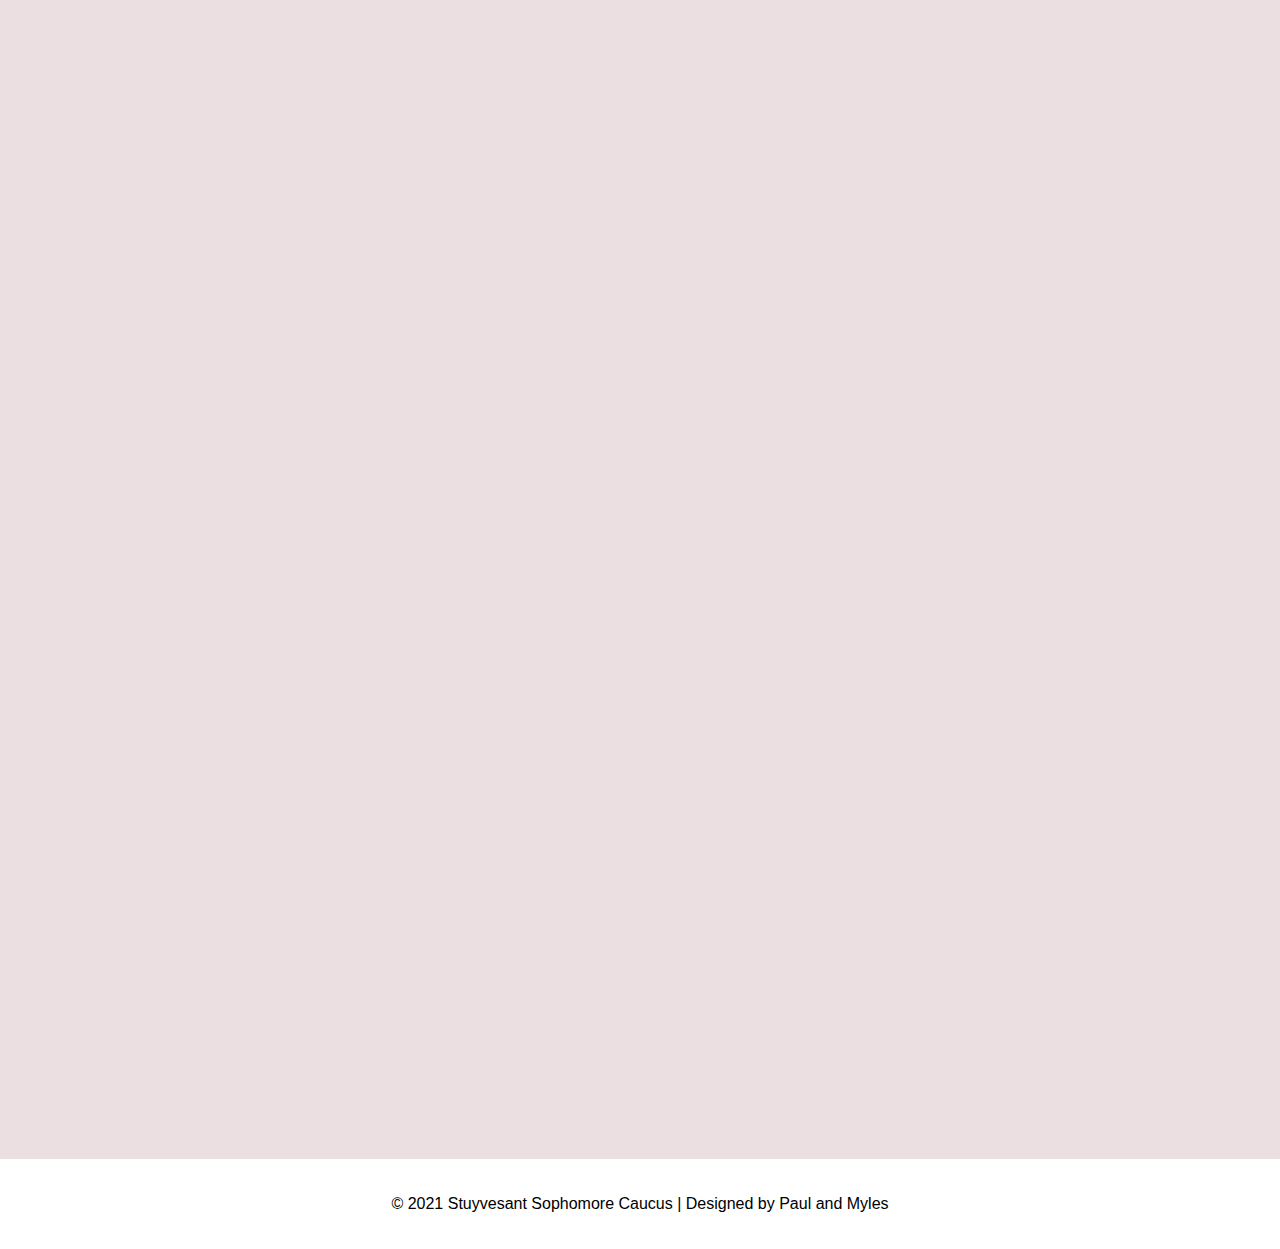
==== index.html @ dafaa921 "Added Newsletters page" ====
<!DOCTYPE html>
<html lang="en">
<head>
    <meta charset="UTF-8">
    <meta name="viewport" content="width=device-width, initial-scale=1.0">
    
    <link rel="stylesheet" href="https://use.typekit.net/emn0ovo.css">

    <link rel="icon" href="images/stuy sophomore caucus.png">
    <link href="styles/style.css" rel="stylesheet">
    <title>Home | Sophomore Caucus</title>

    <!-- Mobile redirect script by https://pagecrafter.com -->
    <script type="text/javascript" src="js/redirection-mobile.js"></script><script type="text/javascript">// <![CDATA[
    SA.redirection_mobile ({
    mobile_url : "pserb.github.io/sophsu-web/mobile.html",
    });
   
   // ]]>
   </script>
</head>
<body>
    <div class="container">
        <div class="menu">
            <table>
                <tr>
                    <td class="logo">
                        <img src="images/stuy sophomore caucus.png">
                    </td>
                    <td class="title">
                        <h1>Sophomore Caucus</h1>
                    </td>
                    <td id="spacer">
                        &nbsp;
                    </td>
                    <td>
                        <ul>
                            <a id="a" href="index.html"><li> Home </li></a>
                            <a id="a" href="team.html"><li>Our Team</li></a>
                            <a id="a" href="study-guides.html"><li>Study Guides</li></a>
                            <a id="a" href="newsletters.html"><li> Newsletters </li></a>
                            <a id="a" target="_blank" href="https://www.stuysu.org/"><li> SU </li></a>
                            <li> <a target="_blank" href="https://www.instagram.com/sophomorecaucus/"><img src="https://static.wixstatic.com/media/01c3aff52f2a4dffa526d7a9843d46ea.png/v1/fill/w_20,h_20,al_c,q_85,usm_0.66_1.00_0.01/Instagram.webp"></a></li>
                            <li> <a target="_blank" href="https://www.facebook.com/StuySophCaucus"><img src="https://static.wixstatic.com/media/0fdef751204647a3bbd7eaa2827ed4f9.png/v1/fill/w_20,h_20,al_c,q_85,usm_0.66_1.00_0.01/Facebook.webp"></a></li>
                            <li> <a target="_blank" href="http://sophomore.stuysu.org/links"><img src="https://static.wixstatic.com/media/d3ee8f_a21cd4b9e8c0499fb0a2f235b6b6d9b0~mv2.png/v1/fill/w_20,h_20,al_c,q_85,usm_0.66_1.00_0.01/d3ee8f_a21cd4b9e8c0499fb0a2f235b6b6d9b0~mv2.webp"></a></li>
                            <li><button id="dark-mode-toggle" class="dark-mode-toggle">Toggle Dark Mode</button></li>
                        </ul>
                    </td>
                </tr>
            </table>
        </div>
        <div class="bg-image"></div>
        <div class="bg-text">
            <h1>Stuyvesant Sophomore Caucus</h1>
        </div>
        <div class="body">
            <table id="main">
                <tr>
                    <td class="event-list">
                        <ul>
                            <li id="head">
                                <h1>Important Dates</h1>
                            </li>
                            <li>
                                <h1 id="date">01/23/2021</h1>
                            </br>
                                <h1 id="title">Escape Room Signups Live!</h1>
                                <p>
                                    Keep your visitors in the know. Want to make this content your own? Just add your images, text and links, or connect to data from your collection.
                                </p>
                            </li>
                            <li>
                                <h1 id="date">02/00/2021</h1>
                            </br>
                                <h1 id="title">Did You Know? You Can Customize This Content</h1>
                                <p>
                                    Keep your visitors in the know. Want to make this content your own? Just add your images, text and links, or connect to data from your collection.
                                </p>
                            </li>
                        </ul>
                    </td>
                    <td>
                        <table class="content">
                            <tr>
                                <td id="img">
                                    <img src="https://static.wixstatic.com/media/459cac_5a6deec3ebb74bc1934a4e916432de82~mv2.png/v1/fill/w_380,h_380,fp_0.50_0.50,q_90/459cac_5a6deec3ebb74bc1934a4e916432de82~mv2.webp">
                                </td>
                                <td id="content-body">
                                    <h1>Come to our Escape Room and ESCAPE STUY</h1>
                                    <p>Looking for a way to reconnect with old friends 😜? Join the Sophomore Caucus for our virtual ❗ Escape Stuy ❗ event!</p>
                                </td>
                            </tr>
                            <tr class="spacer"></tr>
                            <tr>
                                <td id="img">
                                    <img src="https://static.wixstatic.com/media/459cac_b0df8cb7dd724afb9c2ac0c81e5ff3d8~mv2.png/v1/fill/w_380,h_380,fp_0.50_0.50,q_90/459cac_b0df8cb7dd724afb9c2ac0c81e5ff3d8~mv2.webp">
                                </td>
                                <td id="content-body">
                                    <h1>🚨Virologist Panel + Extra Credit Alert! 🚨</h1>
                                    <p>As a reminder, the Sophomore Caucus is excited to announce that we will be joined by 💫five highly skilled virologists for our 🧪Virologist Panel🥼!</p>
                                </td>
                            </tr>
                            <tr class="spacer"></tr>
                            <tr>
                                <td id="img">
                                    <img src="https://static.wixstatic.com/media/459cac_b0df8cb7dd724afb9c2ac0c81e5ff3d8~mv2.png/v1/fill/w_380,h_380,fp_0.50_0.50,q_90/459cac_b0df8cb7dd724afb9c2ac0c81e5ff3d8~mv2.webp">
                                </td>
                                <td id="content-body">
                                    <h1>🚨Virologist Panel + Extra Credit Alert! 🚨</h1>
                                    <p>As a reminder, the Sophomore Caucus is excited to announce that we will be joined by 💫five highly skilled virologists for our 🧪Virologist Panel🥼!</p>
                                </td>
                            </tr>
                            <tr class="spacer"></tr>
                            <tr>
                                <td id="img">
                                    <img src="https://static.wixstatic.com/media/459cac_b0df8cb7dd724afb9c2ac0c81e5ff3d8~mv2.png/v1/fill/w_380,h_380,fp_0.50_0.50,q_90/459cac_b0df8cb7dd724afb9c2ac0c81e5ff3d8~mv2.webp">
                                </td>
                                <td id="content-body">
                                    <h1>🚨Virologist Panel + Extra Credit Alert! 🚨</h1>
                                    <p>As a reminder, the Sophomore Caucus is excited to announce that we will be joined by 💫five highly skilled virologists for our 🧪Virologist Panel🥼!</p>
                                </td>
                            </tr>
                            <tr class="spacer"></tr>
                            <tr>
                                <td id="img">
                                    <img src="https://static.wixstatic.com/media/459cac_b0df8cb7dd724afb9c2ac0c81e5ff3d8~mv2.png/v1/fill/w_380,h_380,fp_0.50_0.50,q_90/459cac_b0df8cb7dd724afb9c2ac0c81e5ff3d8~mv2.webp">
                                </td>
                                <td id="content-body">
                                    <h1>🚨Virologist Panel + Extra Credit Alert! 🚨</h1>
                                    <p>As a reminder, the Sophomore Caucus is excited to announce that we will be joined by 💫five highly skilled virologists for our 🧪Virologist Panel🥼!</p>
                                </td>
                            </tr>
                        </table>
                    </td>
                </tr>
            </table>
        </div>
    </div>
</br>
</br>
    <center><p>© 2021 Stuyvesant Sophomore Caucus | Designed by Paul and Myles</p></center>
</br>
</br>
<script type="text/javascript" src="js/darkModeToggle.js"></script>
</body>
</html>
---- styles/style.css ----
*{
    margin: 0;
    padding: 0;
    font-family: futura-pt, sans-serif;
}
:root {
    --color-light: #ebdfe1;
    --color-dark: #47556c;
    --btn-color-dark: #343e4e;
    --btn-color-light: #cfc5c7;

    --foreground: var(--color-dark);
    --background: var(--color-light);
    --btn-color: var(--btn-color-light);
}
.darkmode {
    --color-light: #ebdfe1;
    --color-dark: #47556c;
    --btn-color-dark: #343e4e;
    --btn-color-light: #cfc5c7;

    --foreground: var(--color-light);
    --background: var(--color-dark);
    --btn-color: var(--btn-color-dark);
    
}
.dark-mode-toggle {
    transition: color 0.4s ease-in;
    -webkit-appearance: none;
    border: none;
    outline: none;
    z-index: 100;
    color: var(--foreground);
    background: var(--btn-color);
    border-radius: 1.2vw;
    padding: 1vw;
    cursor: pointer;
    letter-spacing: 1.4px;
    font-size: 1vw;
    margin-top: -1vw;
  }
  .dark-label {
    transition: all 0.4s ease-in;
      color: var(--foreground);
      margin-left: 1.5vw;
      margin-top: -1vw;
  }
.container {
    transition: all 0.4s ease-in;
    position: relative;
    width: 100%;
    height: auto;
    background: var(--background);
}
div.menu {
    width: fit-content;
    height: fit-content;
    padding-bottom: 2vw;
}
.menu ul {
    display: inline-flex;
    margin-top: 1vw;
}
.menu ul li {
    transition: all 0.4s ease-in;
    text-decoration: none;
    list-style: none;
    margin: 0 1.6vw;
    color: var(--foreground);
    cursor: pointer;
    font-size: 1vw;
    letter-spacing: 3px;
    font-weight: 700px;
    font-style: normal;
}
.menu #a {
    text-decoration: none;
}
.menu ul li:hover {
    color: #88a3ce;
}
.logo {
    padding-left: 3vw;
}
.logo img {
    width: 6vw;
    padding: 1vw;
}
.title {
    padding: 1.4vw;
}
.title h1{
    transition: all 0.4s ease-in;
    color: var(--foreground);
    font-size: 1.4vw;
}
.menu #spacer {
    width: 1vw;
}
.bg-image {
    background-image: url("../images/stuy-blur.png");

    height: 36vw;

    background-position: center;
    background-repeat: no-repeat;
    background-size: cover;

    background-attachment: fixed;
    background-position: center;
    background-repeat: no-repeat;
    background-size: cover;
}
.bg-text {
    background: rgb(8,0,0);
    background: linear-gradient(180deg, rgba(8,0,0,0) 0%, rgba(0,0,0,0.6018382352941176) 100%);
    color: white;
    font-size: 2.2vw;
    letter-spacing: 6px;
    font-weight: bold;
    position: absolute;
    z-index: 2;
    height: 22vw;
    width: 100%;
    text-align: center;
    margin-top: -22vw;
}
.body #main {
    padding-top: 2vw;
    padding-left: 3vw;
    padding-right: 3vw;
}
.event-list {
    vertical-align: top;
    padding: 0.6vw;
    width: 20vw;
    background: #a33b3b;
}
.event-list ul li {
    list-style: none;
    padding-top: 2vw;
    padding-left: 1.6vw;
    padding-right: 1.6vw;
}
.event-list #date {
    color: #83c2e0;
    font-size: 2vw;
}
.event-list #title {
    color: white;
    font-size: 1.6vw;
}
.event-list p {
    padding-top: 0.69vw;
    color: white;
    font-size: 1.2vw;
}
.event-list #head {
    font-family: acumin-pro-wide, sans-serif;
    font-size: 1vw;
    letter-spacing: 1px;
    font-weight: 700px;
    font-style: normal;
    color: white;
}
.content {
    padding-left: 2vw;
}
.content h1 {
    transition: all 0.4s ease-in;
    color: var(--foreground);
    text-align: center;
    font-size: 3vw;
    letter-spacing: 6px;
}
.content #p {
    transition: all 0.4s ease-in;
    color: var(--foreground);
    text-align: center;
    font-size: 1vw;
    letter-spacing: 2px;
    padding-top: 1.5vw;
    padding-bottom: 2vw;
}
.team-members img {
    padding-right: 2vw;
    width: 14vw;
}
.team-members #dababy {
    width: 17.4vw;
}
.team-members p {
    transition: all 0.4s ease-in;
    padding-top: 1vw;
    padding-bottom: 1vw;
    color: var(--foreground);
    font-size: 1.2vw;
    width: 14vw;
    word-wrap: break-word;
}
.team-members #p-text {
    vertical-align: top;
    text-align: center;
}
.team-members table {
    padding-bottom: 4vw;
}
.content h1 {
    opacity: 0;
    animation: fadeIn 1s 1;
    animation-fill-mode: forwards;
}
.content h1:nth-child(5n+1){
    animation-delay: 2.2s;
}
.content #p {
    opacity: 0;
    animation: fadeIn 1s 1;
    animation-fill-mode: forwards;
}
.content #p:nth-child(5n+2) {
    animation-delay: 2.4s;
}
.team-members img {
    opacity: 0;
    animation: fadeIn 1s 1;
    animation-fill-mode: forwards;
}
.team-members img:nth-child(5n+1) {
    animation-delay: 2.6s;
}
.team-members p {
    opacity: 0;
    animation: fadeIn 1s 1;
    animation-fill-mode: forwards;
}
.team-members p:nth-child(5n+1) {
    animation-delay: 2.8s;
}
.spacer {
    height: 1.4vw;
}
.content #content-body {
    padding-left: 2vw;
}
.content #content-body h1 {
    transition: all 0.4s ease-in;
    color: var(--foreground);
    font-size: 2vw;
    margin-top: -6vw;
}
.content #content-body p {
    transition: all 0.4s ease-in;
    color: var(--foreground);
    font-size: 1.4vw;
    padding-top: 0.5vw;
    padding-left: 0.26vw;
}
.content #img img{
    width: 20vw;
}

@keyframes fadeIn {
    0% {
      opacity: 0.0;
    }
    100% {
      opacity: 1.0;
    }
}
.menu table td {
    opacity: 0;
    animation: fadeIn 1s 1;
    animation-fill-mode: forwards;
}
.menu table td:nth-child(5n+1) {
    animation-delay: 0.2s;
}
.menu table td:nth-child(5n+2) {
    animation-delay: 0.35s;
}
.menu table td:nth-child(5n+3) {
    animation-delay: 0.5s;
}
.menu ul li {
    opacity: 0;
    animation: fadeIn 1s 1;
    animation-fill-mode: forwards;
}
.menu table td ul #a {
    opacity: 0;
    animation: fadeIn 1s 1;
    animation-fill-mode: forwards;
}
.menu table td ul #a:nth-child(5n+1){
    animation-delay: 0.65s;
}
.menu table td ul #a:nth-child(5n+2){
    animation-delay: 0.8s;
}
.menu table td ul #a:nth-child(5n+3){
    animation-delay: 0.95s;
}
  .menu td ul #a:nth-child(5n+4) {
    animation-delay: 1.1s;
  }
  .menu td ul #a:nth-child(5n+5) {
    animation-delay: 1.25s;
  }
  .menu ul li:nth-child(5n+6) {
    animation-delay: 1.4s;
  }
  .menu ul li:nth-child(5n+7) {
    animation-delay: 1.55s;
  }
  .menu ul li:nth-child(5n+8) {
    animation-delay: 1.7s;
  }
  .menu ul li:nth-child(5n+9) {
    animation-delay: 1.85s;
  }

.bg-image {
    opacity: 0;
    animation: fadeIn 1s 1;
    animation-fill-mode: forwards;
}
.bg-image:nth-child(5n+2){
    animation-delay: 2s;
}
.bg-text {
    opacity: 0;
    animation: fadeIn 1s 1;
    animation-fill-mode: forwards;
}
.bg-text:nth-child(5n+3){
    animation-delay: 2s;
}
.event-list {
    opacity: 0;
    animation: fadeIn 1s 1;
    animation-fill-mode: forwards;
}
.event-list:nth-child(5n+1){
    animation-delay: 2.2s;
}
.content {
    opacity: 0;
    animation: fadeIn 1s 1;
    animation-fill-mode: forwards;
}
.content:nth-child(5n+1){
    animation-delay: 2.2s;
}
.general-body {
    text-align: center;
    padding-top: 1vw;
    margin: auto;
    width: 70%;
}
.general-body table {
    margin: auto;
}
.general-body h1 {
    transition: 0.4s ease-in;
    color: var(--foreground);
    font-size: 3vw;
}
.general-body p {
    transition: 0.4s ease-in;
    color: var(--foreground);
    font-size: 2vw;
}
.our-team {
    padding-top: 1vw;
}
.our-team #images img {
    width: 12vw;
    padding: 2vw;
}
.our-team #description h2 {
    transition: 0.4s ease-in;
    color: var(--foreground);
    margin-top: -2vw;
    font-size: 2vw;
    line-height: 4vw;
}
.our-team #description p {
    transition: 0.4s ease-in;
    color: var(--foreground);
    font-size: 1.4vw;
    word-wrap: break-word;
    margin-top: -2vw;
    padding: 2vw;
}
.our-team #description td {
    vertical-align: top;
    text-align: center;
}
.our-team tr td {
    width: 12vw;
}
.general-body h1 {
    opacity: 0;
    animation: fadeIn 1s 1;
    animation-fill-mode: forwards;
}
.general-body h1:nth-child(5n+1) {
    animation-delay: 2.2s;
}
.general-body p {
    opacity: 0;
    animation: fadeIn 1s 1;
    animation-fill-mode: forwards;
}
.general-body p:nth-child(5n+2) {
    animation-delay: 2.2s;
}
.our-team #images img {
    opacity: 0;
    animation: fadeIn 1s 1;
    animation-fill-mode: forwards;
}
.our-team #images img:nth-child(5n+1) {
    animation-delay: 2.4s;
}
.our-team #description h2 {
    opacity: 0;
    animation: fadeIn 1s 1;
    animation-fill-mode: forwards;
}
.our-team #description h2:nth-child(5n+1) {
    animation-delay: 2.6s;
}
.our-team #description p {
    opacity: 0;
    animation: fadeIn 1s 1;
    animation-fill-mode: forwards;
}
.our-team #description p:nth-child(5n+2) {
    animation-delay: 2.8s;
}
.general-body #study-p {
    padding-top: 1vw;
}
#h2 {
    padding-top: 4vw;
    padding-bottom: 0.6vw;
    transition: 0.4s ease-in;
    color: var(--foreground);
    font-size: 2.3vw;
    letter-spacing: 1px;
    opacity: 0;
    animation: fadeIn 1s 1;
    animation-fill-mode: forwards;
}
#h2:nth-child(5n+1){
    animation-delay: 2.8s;
}
#dept-p-alt {
    transition: 0.4s ease-in;
    color: var(--foreground);
    font-size: 1.4vw;
    padding-left: 2vw;
    padding-right: 2vw;
    padding-bottom: 3vw;
}
#dept-p {
    transition: 0.4s ease-in;
    color: var(--foreground);
    font-size: 1.4vw;
    padding-left: 2vw;
    padding-right: 2vw;
    text-align: top;
}
.study-img {
    background-image: url(../images/temp-study-img.png);
    background-repeat: no-repeat;
    background-position: top center;
    height: 20vw;
    width: 20vw;
    background-size: 20vw;
    vertical-align: bottom;
    text-align: center;
    padding: 1vw;
}
.study-img p {
    font-size: 1.6vw;
}
.study-txt {
    color: var(--foreground);
    background: var(--btn-color);
    border-radius: 1vw;
    padding-top: 1vw;
    padding-bottom: 1vw;
}
.study-img {
    opacity: 0;
    animation: fadeIn 1s 1;
    animation-fill-mode: forwards;
}
.study-img {
    animation-delay: 2.4s;
}
.newsletter-img {
    background-image: url(https://static.wixstatic.com/media/459cac_2dda8e879ba840ea9ecefa01f84c5601~mv2.png/v1/fill/w_584,h_779,al_c,q_90,usm_0.66_1.00_0.01/459cac_2dda8e879ba840ea9ecefa01f84c5601~mv2.webp);
    background-repeat: no-repeat;
    background-position: top center;
    height: 30vw;
    width: 30vw;
    background-size: 30vw;
    vertical-align: bottom;
    text-align: center;
    padding: 1vw;
}
.newsletter-txt {
    color: var(--foreground);
    background: var(--btn-color);
    border-radius: 1.5vw;
    padding-top: 2vw;
    padding-bottom: 2vw;
    margin-bottom: -2vw;
}
#news-spacer {
    height: 4vw;
}
.newsletter-img {
    opacity: 0;
    animation: fadeIn 1s 1;
    animation-fill-mode: forwards;
}
.newsletter-img:nth-child(5n+1) {
    animation-delay: 2.4s;
}
.newsletter-img:nth-child(5n+2) {
    animation-delay: 2.4s;
}
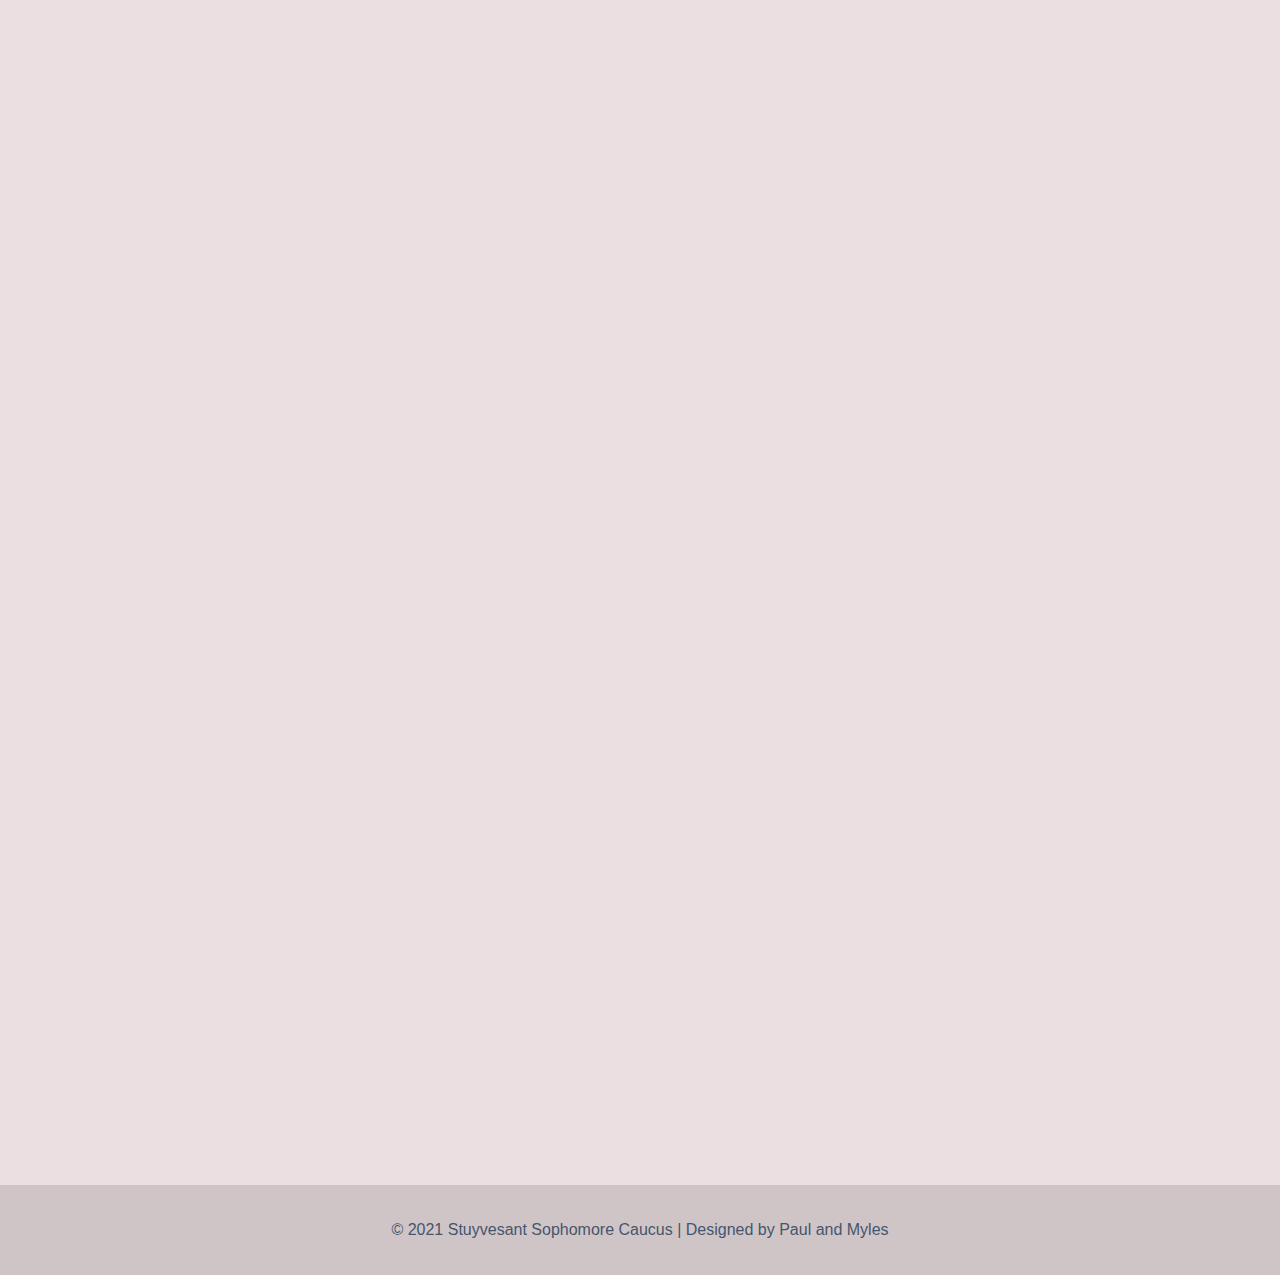
==== commit 1ce70e4b: "Updated credits" ====
--- a/index.html
+++ b/index.html
@@ -86,7 +86,7 @@
                                     <img src="https://static.wixstatic.com/media/459cac_5a6deec3ebb74bc1934a4e916432de82~mv2.png/v1/fill/w_380,h_380,fp_0.50_0.50,q_90/459cac_5a6deec3ebb74bc1934a4e916432de82~mv2.webp">
                                 </td>
                                 <td id="content-body">
-                                    <h1>Come to our Escape Room and ESCAPE STUY</h1>
+                                    <a id="a" href="#"><h1>Come to our Escape Room and ESCAPE STUY</h1></a>
                                     <p>Looking for a way to reconnect with old friends 😜? Join the Sophomore Caucus for our virtual ❗ Escape Stuy ❗ event!</p>
                                 </td>
                             </tr>
@@ -136,11 +136,13 @@
             </table>
         </div>
     </div>
+    <div class="footer">
 </br>
 </br>
     <center><p>© 2021 Stuyvesant Sophomore Caucus | Designed by Paul and Myles</p></center>
 </br>
 </br>
+</div>
 <script type="text/javascript" src="js/darkModeToggle.js"></script>
 </body>
 </html>--- a/styles/style.css
+++ b/styles/style.css
@@ -51,6 +51,7 @@
     width: 100%;
     height: auto;
     background: var(--background);
+    padding-bottom: 2vw;
 }
 div.menu {
     width: fit-content;
@@ -73,10 +74,10 @@
     font-weight: 700px;
     font-style: normal;
 }
-.menu #a {
+#a {
     text-decoration: none;
 }
-.menu ul li:hover {
+#a li:hover {
     color: #88a3ce;
 }
 .logo {
@@ -442,6 +443,7 @@
 }
 .general-body #study-p {
     padding-top: 1vw;
+    padding-bottom: 1vw;
 }
 #h2 {
     padding-top: 4vw;
@@ -463,7 +465,7 @@
     font-size: 1.4vw;
     padding-left: 2vw;
     padding-right: 2vw;
-    padding-bottom: 3vw;
+    padding-bottom: 8vw;
 }
 #dept-p {
     transition: 0.4s ease-in;
@@ -472,6 +474,36 @@
     padding-left: 2vw;
     padding-right: 2vw;
     text-align: top;
+}
+#dept-p-special {
+    transition: 0.4s ease-in;
+    color: var(--foreground);
+    font-size: 1.4vw;
+    text-align: top;
+}
+#dept-p {
+    opacity: 0;
+    animation: fadeIn 1s 1;
+    animation-fill-mode: forwards;
+}
+#dept-p {
+    animation-delay: 2.4s;
+}
+#dept-p-special {
+    opacity: 0;
+    animation: fadeIn 1s 1;
+    animation-fill-mode: forwards;
+}
+#dept-p-special {
+    animation-delay: 2.4s;
+}
+#dept-p-alt {
+    opacity: 0;
+    animation: fadeIn 1s 1;
+    animation-fill-mode: forwards;
+}
+#dept-p-alt {
+    animation-delay: 2.4s;
 }
 .study-img {
     background-image: url(../images/temp-study-img.png);
@@ -502,6 +534,9 @@
 .study-img {
     animation-delay: 2.4s;
 }
+.study-guides-table {
+    padding-top: 1vw;
+}
 .newsletter-img {
     background-image: url(https://static.wixstatic.com/media/459cac_2dda8e879ba840ea9ecefa01f84c5601~mv2.png/v1/fill/w_584,h_779,al_c,q_90,usm_0.66_1.00_0.01/459cac_2dda8e879ba840ea9ecefa01f84c5601~mv2.webp);
     background-repeat: no-repeat;
@@ -524,6 +559,9 @@
 #news-spacer {
     height: 4vw;
 }
+#team-spacer {
+    width: 4vw;
+}
 .newsletter-img {
     opacity: 0;
     animation: fadeIn 1s 1;
@@ -534,4 +572,79 @@
 }
 .newsletter-img:nth-child(5n+2) {
     animation-delay: 2.4s;
+}
+.search-bar-container {
+    margin: auto;
+    position: relative;
+    width: 30vw;
+    height: 2.4vw;
+    transition: 0.4s ease-in;
+    border: 4px solid var(--foreground);
+    padding: 0 10px;
+    border-radius: 50px;
+}
+.elementsContainer {
+    width: 100%;
+    height: 100%;
+    vertical-align: middle;
+}
+#search-text {
+    border: none;
+    transition: 0.4s ease-in;
+    background: var(--background);
+    height: 100%;
+    width: 100%;
+    padding: 0px 5px;
+    border-radius: 50px;
+    font-size: 1.4vw;
+    font-family: futura-pt, sans-serif;
+    color: var(--foreground);
+    letter-spacing: 1px;
+}
+#search-text:focus {
+    outline: none;
+}
+#search-button {
+    border: none;
+    outline: none;
+    font-size: 1.6vw;
+    border-radius: 50px;
+    transition: 0.4s ease-in;
+    background: var(--background);
+}
+#search-button:hover {
+    transition: 0.4s ease-in;
+    background: var(--btn-color);
+}
+#search-type {
+    border: none;
+    transition: 0.4s ease-in;
+    background: var(--background);
+    height: 100%;
+    width: 100%;
+    padding: 0 5px;
+    border-radius: 50px;
+    font-size: 1.4vw;
+    font-family: futura-pt, sans-serif;
+    color: var(--foreground);
+    letter-spacing: 1px;
+}
+#search-type:focus {
+    outline: none;
+}
+#search-type:hover {
+    transition: 0.4s ease-in;
+    background: var(--btn-color);
+}
+.search-bar-container {
+    opacity: 0;
+    animation: fadeIn 1s 1;
+    animation-fill-mode: forwards;
+}
+.search-bar-container {
+    animation-delay: 2.2s;
+}
+.footer {
+    background: var(--btn-color);
+    color: var(--foreground);
 }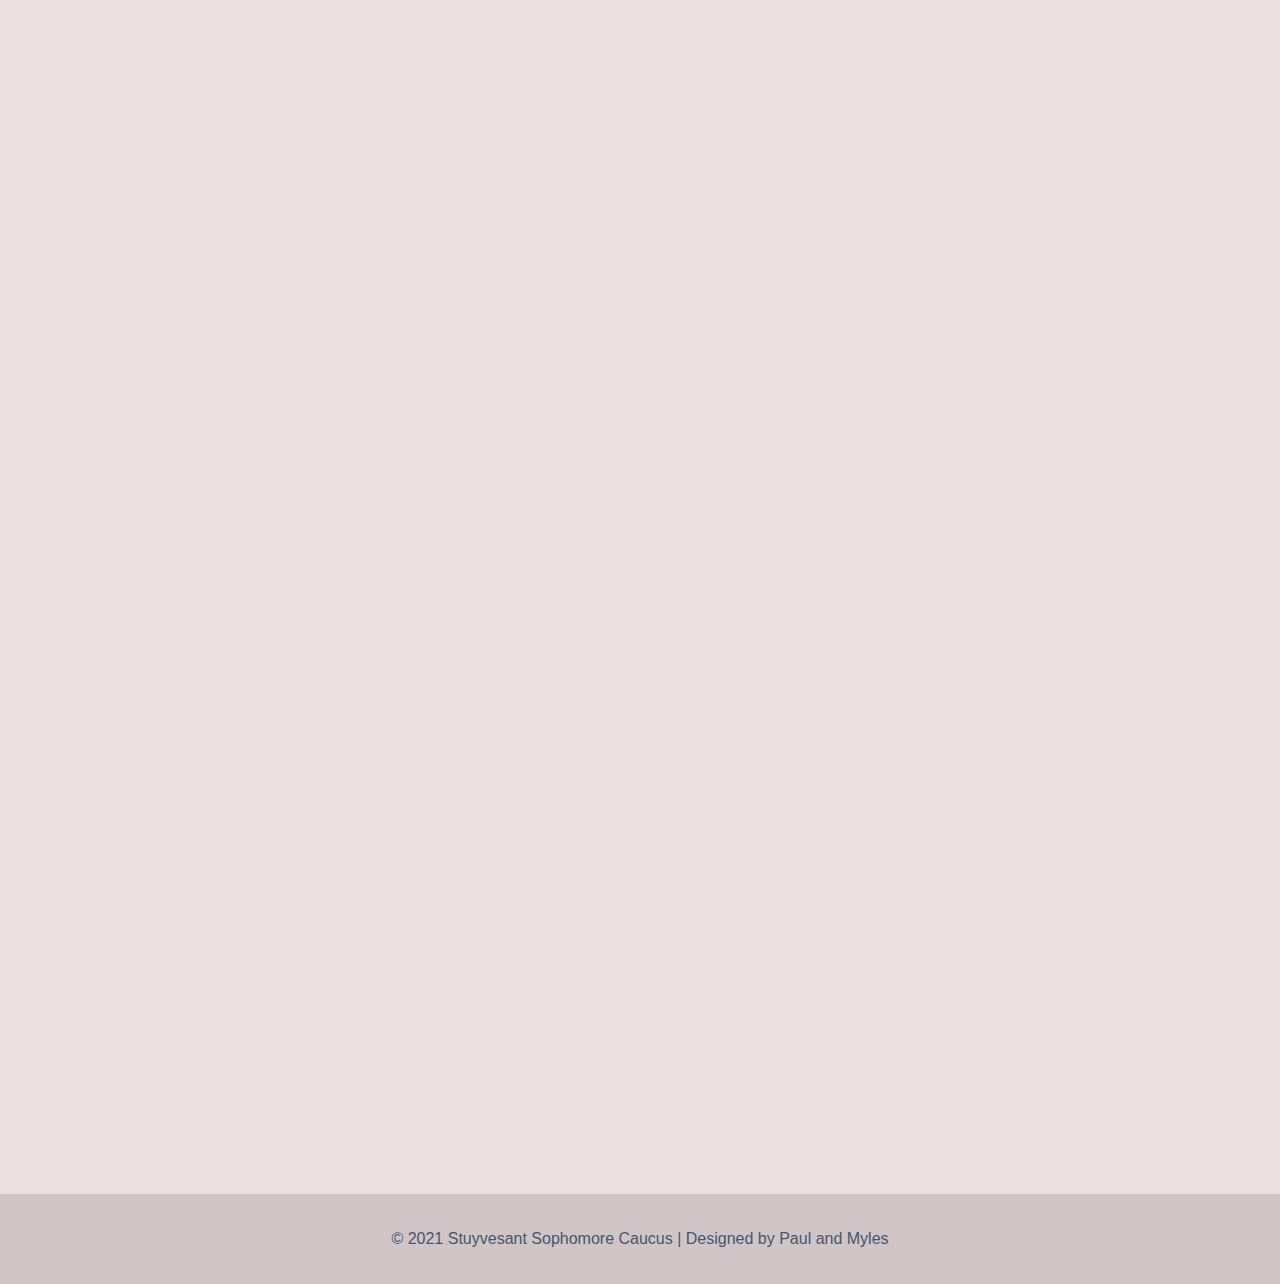
==== commit 2e65fed4: "[Gripes 1-4] More options to go home, menu sizing" ====
--- a/index.html
+++ b/index.html
@@ -25,10 +25,10 @@
             <table>
                 <tr>
                     <td class="logo">
-                        <img src="images/stuy sophomore caucus.png">
+                        <a href="index.html"><img src="images/stuy sophomore caucus.png"></a>
                     </td>
                     <td class="title">
-                        <h1>Sophomore Caucus</h1>
+                        <a href="index.html"><h1>Sophomore Caucus</h1></a>
                     </td>
                     <td id="spacer">
                         &nbsp;
@@ -40,9 +40,9 @@
                             <a id="a" href="study-guides.html"><li>Study Guides</li></a>
                             <a id="a" href="newsletters.html"><li> Newsletters </li></a>
                             <a id="a" target="_blank" href="https://www.stuysu.org/"><li> SU </li></a>
+                            <a id="a" target="_blank" href="http://sophomore.stuysu.org/links"><li>Links</li></a>
                             <li> <a target="_blank" href="https://www.instagram.com/sophomorecaucus/"><img src="https://static.wixstatic.com/media/01c3aff52f2a4dffa526d7a9843d46ea.png/v1/fill/w_20,h_20,al_c,q_85,usm_0.66_1.00_0.01/Instagram.webp"></a></li>
                             <li> <a target="_blank" href="https://www.facebook.com/StuySophCaucus"><img src="https://static.wixstatic.com/media/0fdef751204647a3bbd7eaa2827ed4f9.png/v1/fill/w_20,h_20,al_c,q_85,usm_0.66_1.00_0.01/Facebook.webp"></a></li>
-                            <li> <a target="_blank" href="http://sophomore.stuysu.org/links"><img src="https://static.wixstatic.com/media/d3ee8f_a21cd4b9e8c0499fb0a2f235b6b6d9b0~mv2.png/v1/fill/w_20,h_20,al_c,q_85,usm_0.66_1.00_0.01/d3ee8f_a21cd4b9e8c0499fb0a2f235b6b6d9b0~mv2.webp"></a></li>
                             <li><button id="dark-mode-toggle" class="dark-mode-toggle">Toggle Dark Mode</button></li>
                         </ul>
                     </td>
--- a/styles/style.css
+++ b/styles/style.css
@@ -51,12 +51,12 @@
     width: 100%;
     height: auto;
     background: var(--background);
-    padding-bottom: 2vw;
+    padding-bottom: 4vw;
 }
 div.menu {
     width: fit-content;
     height: fit-content;
-    padding-bottom: 2vw;
+    padding-bottom: 0.7vw;
 }
 .menu ul {
     display: inline-flex;
@@ -94,6 +94,9 @@
     transition: all 0.4s ease-in;
     color: var(--foreground);
     font-size: 1.4vw;
+}
+.title a {
+    text-decoration: none;
 }
 .menu #spacer {
     width: 1vw;
@@ -288,32 +291,33 @@
     animation: fadeIn 1s 1;
     animation-fill-mode: forwards;
 }
-.menu table td ul #a {
-    opacity: 0;
-    animation: fadeIn 1s 1;
-    animation-fill-mode: forwards;
-}
-.menu table td ul #a:nth-child(5n+1){
+#a {
+    opacity: 0;
+    animation: fadeIn 1s 1;
+    animation-fill-mode: forwards;
+}
+#a:nth-child(5n+1){
     animation-delay: 0.65s;
 }
-.menu table td ul #a:nth-child(5n+2){
+#a:nth-child(5n+2){
     animation-delay: 0.8s;
 }
-.menu table td ul #a:nth-child(5n+3){
+#a:nth-child(5n+3){
     animation-delay: 0.95s;
 }
-  .menu td ul #a:nth-child(5n+4) {
+#a:nth-child(5n+4) {
     animation-delay: 1.1s;
   }
-  .menu td ul #a:nth-child(5n+5) {
+#a:nth-child(5n+5) {
     animation-delay: 1.25s;
   }
-  .menu ul li:nth-child(5n+6) {
+#a:nth-child(5n+6) {
     animation-delay: 1.4s;
   }
   .menu ul li:nth-child(5n+7) {
     animation-delay: 1.55s;
   }
+
   .menu ul li:nth-child(5n+8) {
     animation-delay: 1.7s;
   }
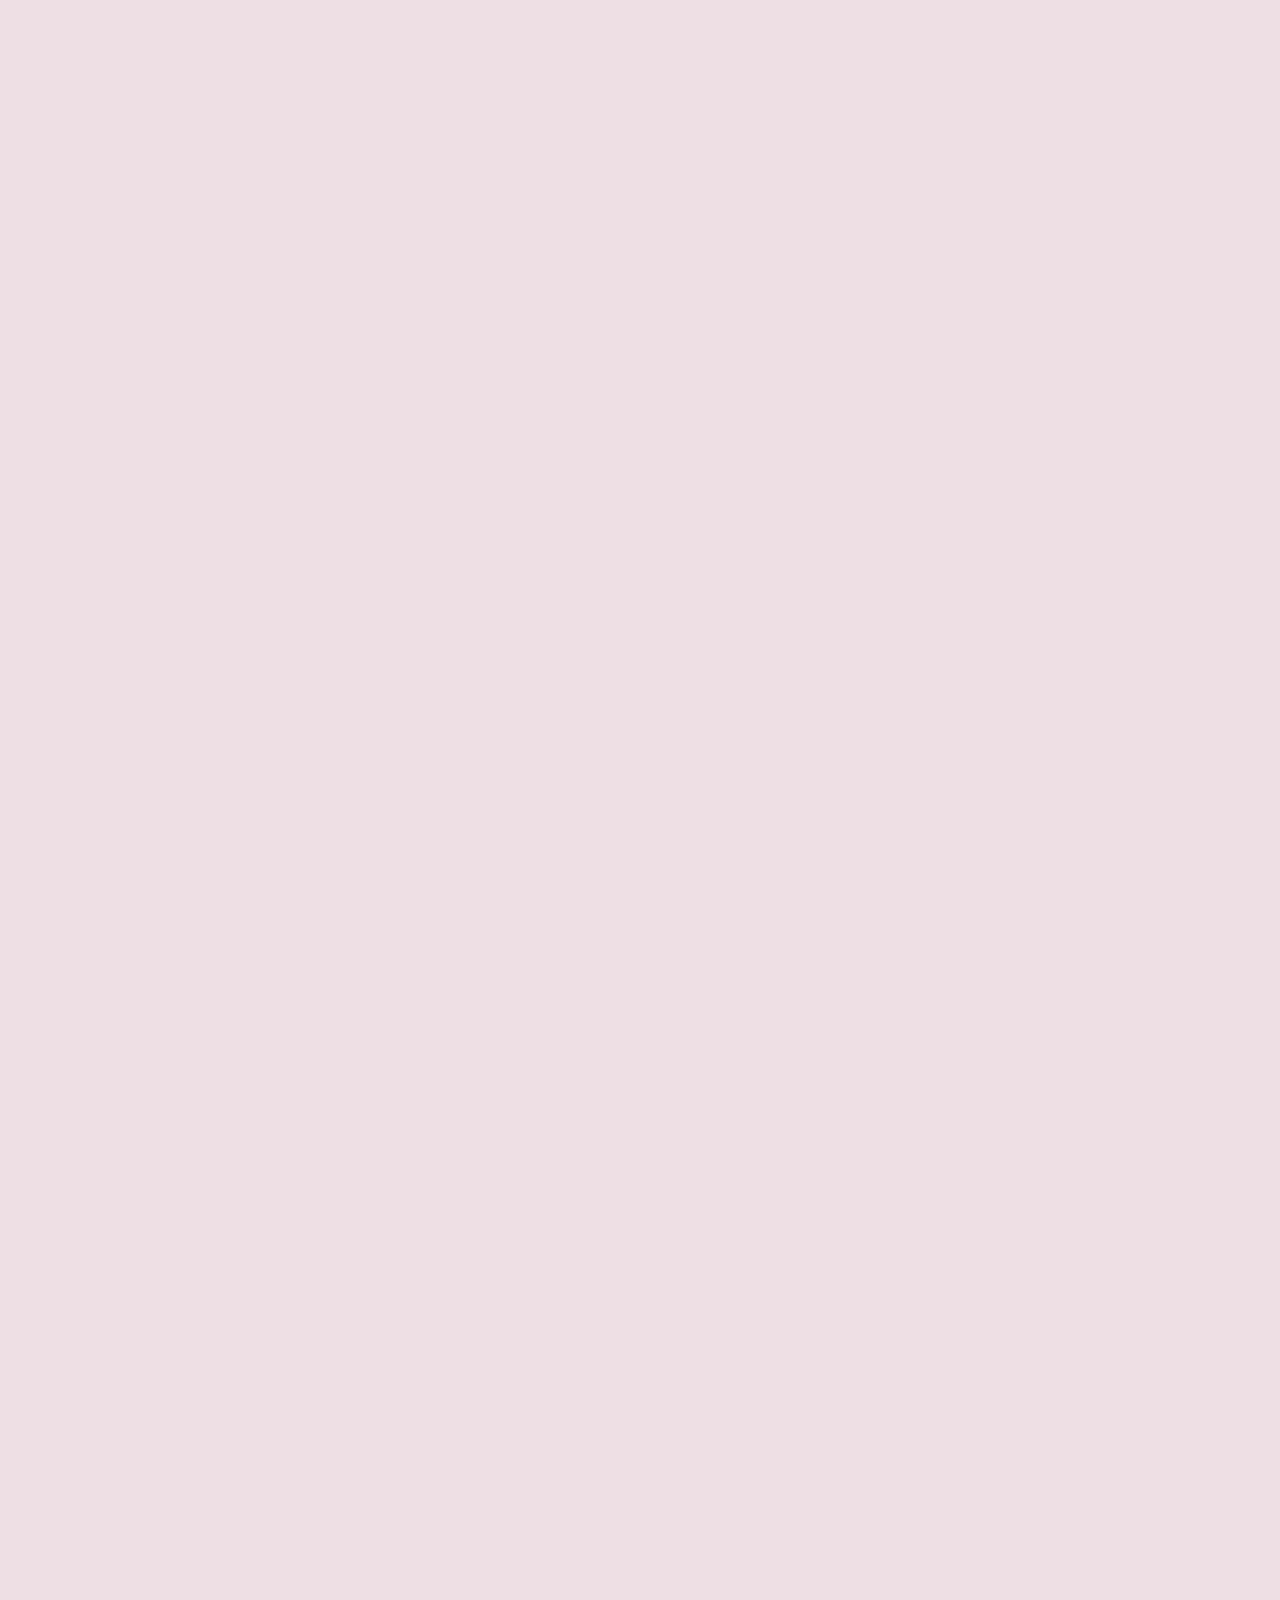
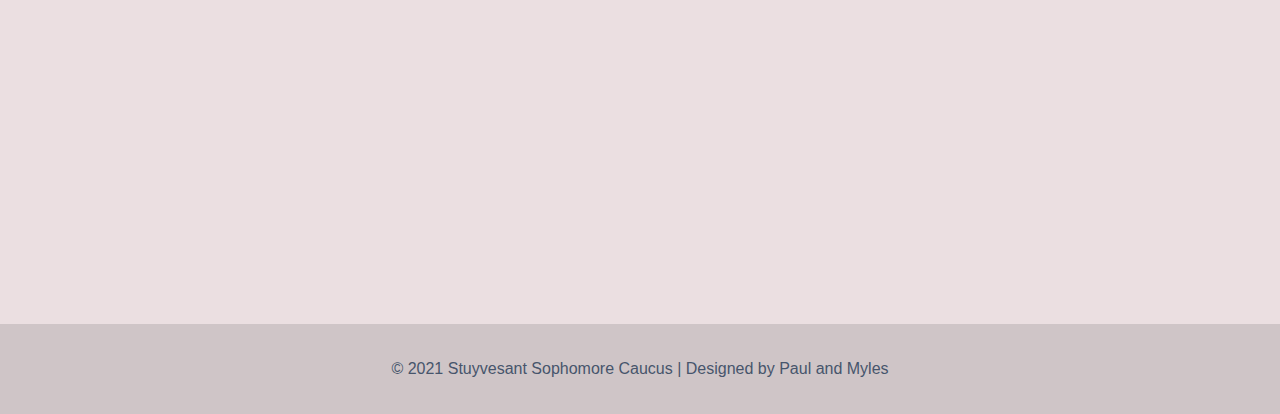
==== commit 80668be2: "Fixed content layout, made it float to top" ====
--- a/index.html
+++ b/index.html
@@ -39,8 +39,8 @@
                             <a id="a" href="team.html"><li>Our Team</li></a>
                             <a id="a" href="study-guides.html"><li>Study Guides</li></a>
                             <a id="a" href="newsletters.html"><li> Newsletters </li></a>
+                            <a id="a" target="_blank" href="http://sophomore.stuysu.org/links"><li>Links</li></a>
                             <a id="a" target="_blank" href="https://www.stuysu.org/"><li> SU </li></a>
-                            <a id="a" target="_blank" href="http://sophomore.stuysu.org/links"><li>Links</li></a>
                             <li> <a target="_blank" href="https://www.instagram.com/sophomorecaucus/"><img src="https://static.wixstatic.com/media/01c3aff52f2a4dffa526d7a9843d46ea.png/v1/fill/w_20,h_20,al_c,q_85,usm_0.66_1.00_0.01/Instagram.webp"></a></li>
                             <li> <a target="_blank" href="https://www.facebook.com/StuySophCaucus"><img src="https://static.wixstatic.com/media/0fdef751204647a3bbd7eaa2827ed4f9.png/v1/fill/w_20,h_20,al_c,q_85,usm_0.66_1.00_0.01/Facebook.webp"></a></li>
                             <li><button id="dark-mode-toggle" class="dark-mode-toggle">Toggle Dark Mode</button></li>
@@ -77,9 +77,33 @@
                                     Keep your visitors in the know. Want to make this content your own? Just add your images, text and links, or connect to data from your collection.
                                 </p>
                             </li>
+                            <li>
+                                <h1 id="date">02/00/2021</h1>
+                            </br>
+                                <h1 id="title">Did You Know? You Can Customize This Content</h1>
+                                <p>
+                                    Keep your visitors in the know. Want to make this content your own? Just add your images, text and links, or connect to data from your collection.
+                                </p>
+                            </li>
+                            <li>
+                                <h1 id="date">02/00/2021</h1>
+                            </br>
+                                <h1 id="title">Did You Know? You Can Customize This Content</h1>
+                                <p>
+                                    Keep your visitors in the know. Want to make this content your own? Just add your images, text and links, or connect to data from your collection.
+                                </p>
+                            </li>
+                            <li>
+                                <h1 id="date">02/00/2021</h1>
+                            </br>
+                                <h1 id="title">Did You Know? You Can Customize This Content</h1>
+                                <p>
+                                    Keep your visitors in the know. Want to make this content your own? Just add your images, text and links, or connect to data from your collection.
+                                </p>
+                            </li>
                         </ul>
                     </td>
-                    <td>
+                    <td valign="top">
                         <table class="content">
                             <tr>
                                 <td id="img">
@@ -101,35 +125,6 @@
                                 </td>
                             </tr>
                             <tr class="spacer"></tr>
-                            <tr>
-                                <td id="img">
-                                    <img src="https://static.wixstatic.com/media/459cac_b0df8cb7dd724afb9c2ac0c81e5ff3d8~mv2.png/v1/fill/w_380,h_380,fp_0.50_0.50,q_90/459cac_b0df8cb7dd724afb9c2ac0c81e5ff3d8~mv2.webp">
-                                </td>
-                                <td id="content-body">
-                                    <h1>🚨Virologist Panel + Extra Credit Alert! 🚨</h1>
-                                    <p>As a reminder, the Sophomore Caucus is excited to announce that we will be joined by 💫five highly skilled virologists for our 🧪Virologist Panel🥼!</p>
-                                </td>
-                            </tr>
-                            <tr class="spacer"></tr>
-                            <tr>
-                                <td id="img">
-                                    <img src="https://static.wixstatic.com/media/459cac_b0df8cb7dd724afb9c2ac0c81e5ff3d8~mv2.png/v1/fill/w_380,h_380,fp_0.50_0.50,q_90/459cac_b0df8cb7dd724afb9c2ac0c81e5ff3d8~mv2.webp">
-                                </td>
-                                <td id="content-body">
-                                    <h1>🚨Virologist Panel + Extra Credit Alert! 🚨</h1>
-                                    <p>As a reminder, the Sophomore Caucus is excited to announce that we will be joined by 💫five highly skilled virologists for our 🧪Virologist Panel🥼!</p>
-                                </td>
-                            </tr>
-                            <tr class="spacer"></tr>
-                            <tr>
-                                <td id="img">
-                                    <img src="https://static.wixstatic.com/media/459cac_b0df8cb7dd724afb9c2ac0c81e5ff3d8~mv2.png/v1/fill/w_380,h_380,fp_0.50_0.50,q_90/459cac_b0df8cb7dd724afb9c2ac0c81e5ff3d8~mv2.webp">
-                                </td>
-                                <td id="content-body">
-                                    <h1>🚨Virologist Panel + Extra Credit Alert! 🚨</h1>
-                                    <p>As a reminder, the Sophomore Caucus is excited to announce that we will be joined by 💫five highly skilled virologists for our 🧪Virologist Panel🥼!</p>
-                                </td>
-                            </tr>
                         </table>
                     </td>
                 </tr>
--- a/styles/style.css
+++ b/styles/style.css
@@ -8,6 +8,7 @@
     --color-dark: #47556c;
     --btn-color-dark: #343e4e;
     --btn-color-light: #cfc5c7;
+    --study-img-size: 20vw;
 
     --foreground: var(--color-dark);
     --background: var(--color-light);
@@ -393,17 +394,49 @@
 .our-team #description p {
     transition: 0.4s ease-in;
     color: var(--foreground);
-    font-size: 1.4vw;
+    font-size: 1.6vw;
     word-wrap: break-word;
     margin-top: -2vw;
     padding: 2vw;
+    font-style: italic;
 }
 .our-team #description td {
     vertical-align: top;
     text-align: center;
 }
 .our-team tr td {
+    width: 20vw;
+}
+.our-team-alt {
+    padding-top: 1vw;
+    padding-bottom: 4.2vw;
+}
+.our-team-alt #images img {
     width: 12vw;
+    padding: 2vw;
+}
+.our-team-alt #description h2 {
+    transition: 0.4s ease-in;
+    color: var(--foreground);
+    margin-top: -2vw;
+    font-size: 2vw;
+    line-height: 4vw;
+}
+.our-team-alt #description p {
+    transition: 0.4s ease-in;
+    color: var(--foreground);
+    font-size: 1.6vw;
+    word-wrap: break-word;
+    margin-top: -2vw;
+    padding: 2vw;
+    font-style: italic;
+}
+.our-team-alt #description td {
+    vertical-align: top;
+    text-align: center;
+}
+.our-team-alt tr td {
+    width: 20vw;
 }
 .general-body h1 {
     opacity: 0;
@@ -421,6 +454,30 @@
 .general-body p:nth-child(5n+2) {
     animation-delay: 2.2s;
 }
+.our-team-alt #images img {
+    opacity: 0;
+    animation: fadeIn 1s 1;
+    animation-fill-mode: forwards;
+}
+.our-team-alt #images img:nth-child(5n+1) {
+    animation-delay: 2.4s;
+}
+.our-team-alt #description h2 {
+    opacity: 0;
+    animation: fadeIn 1s 1;
+    animation-fill-mode: forwards;
+}
+.our-team-alt #description h2:nth-child(5n+1) {
+    animation-delay: 2.6s;
+}
+.our-team-alt #description p {
+    opacity: 0;
+    animation: fadeIn 1s 1;
+    animation-fill-mode: forwards;
+}
+.our-team-alt #description p:nth-child(5n+2) {
+    animation-delay: 2.8s;
+}
 .our-team #images img {
     opacity: 0;
     animation: fadeIn 1s 1;
@@ -444,6 +501,14 @@
 }
 .our-team #description p:nth-child(5n+2) {
     animation-delay: 2.8s;
+}
+.dept-list {
+    opacity: 0;
+    animation: fadeIn 1s 1;
+    animation-fill-mode: forwards;
+}
+.dept-list {
+    animation-delay: 3s;
 }
 .general-body #study-p {
     padding-top: 1vw;
@@ -462,6 +527,28 @@
 }
 #h2:nth-child(5n+1){
     animation-delay: 2.8s;
+}
+.dept-list {
+    list-style: none;
+    transition: 0.4s ease-in;
+    color: var(--foreground);
+    font-size: 1.5vw;
+    padding-left: 2vw;
+    padding-right: 2vw;
+    text-align: top;
+    font-family: futura-pt, sans-serif;
+}
+.team-container {
+    width: 60vw;
+}
+.table-special {
+    width: 62vw;
+}
+.table-special .our-team {
+    width: 32vw;
+}
+.table-special .our-team .table-list {
+    width: 32vw;
 }
 #dept-p-alt {
     transition: 0.4s ease-in;
@@ -471,7 +558,7 @@
     padding-right: 2vw;
     padding-bottom: 8vw;
 }
-#dept-p {
+#dept-p{
     transition: 0.4s ease-in;
     color: var(--foreground);
     font-size: 1.4vw;
@@ -515,7 +602,8 @@
     background-position: top center;
     height: 20vw;
     width: 20vw;
-    background-size: 20vw;
+    transition: all 0.2s ease-in;
+    background-size: var(--study-img-size);
     vertical-align: bottom;
     text-align: center;
     padding: 1vw;
@@ -651,4 +739,19 @@
 .footer {
     background: var(--btn-color);
     color: var(--foreground);
+}
+.study-img a {
+    width: 100%;
+    height: 100%;
+    display: flex;
+    flex-direction: column;
+    justify-content: flex-end;
+    text-decoration: none;
+}
+.study-img a p {
+    align-self: flex-end;
+    width: 100%;
+}
+.study-img:hover {
+    --study-img-size: 22vw;
 }